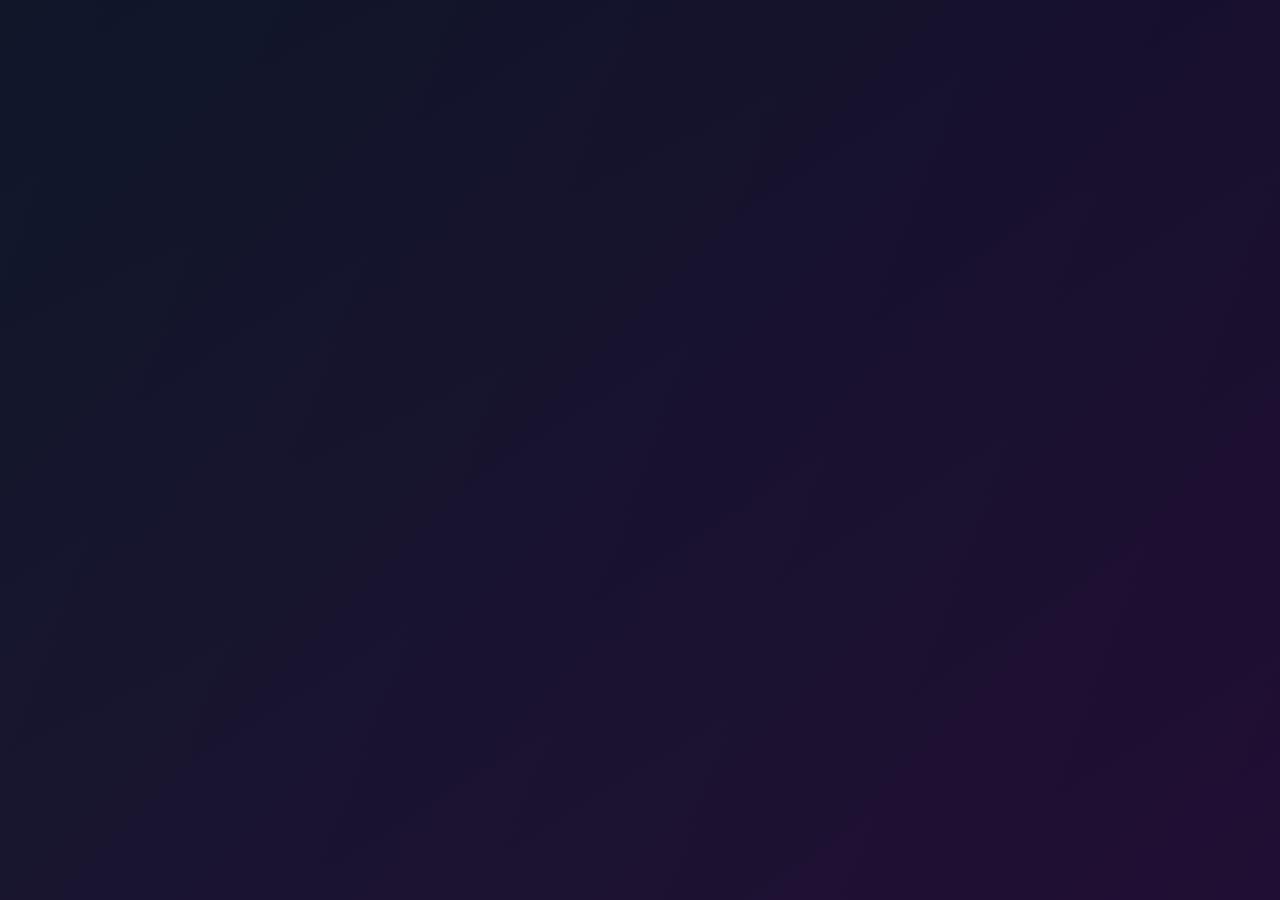
==== index.html @ a4905818 "Initial commit: Discord Wenz web project" ====
<!DOCTYPE html>
<html lang="vi">
<head>
    <meta charset="UTF-8">
    <meta name="viewport" content="width=device-width, initial-scale=1.0">
    <meta name="theme-color" content="#0f172a">
    <title>discord</title>
    <link rel="stylesheet" href="style.css">
</head>
<body>
    <!-- Galaxy Background Particles -->
    <div class="particles">
        <div class="particle particle-1"></div>
        <div class="particle particle-2"></div>
        <div class="particle particle-3"></div>
        <div class="particle particle-4"></div>
        <div class="particle particle-5"></div>
        <div class="particle particle-6"></div>
        <div class="particle particle-7"></div>
        <div class="particle particle-8"></div>
        <div class="particle particle-9"></div>
        <div class="particle particle-10"></div>
        <div class="particle particle-11"></div>
        <div class="particle particle-12"></div>
        <div class="particle particle-13"></div>
        <div class="particle particle-14"></div>
        <div class="particle particle-15"></div>
        <div class="particle particle-16"></div>
        <div class="particle particle-17"></div>
        <div class="particle particle-18"></div>
        <div class="particle particle-19"></div>
        <div class="particle particle-20"></div>
        <div class="particle particle-21"></div>
        <div class="particle particle-22"></div>
        <div class="particle particle-23"></div>
        <div class="particle particle-24"></div>
        <div class="particle particle-25"></div>
        <div class="particle particle-26"></div>
        <div class="particle particle-27"></div>
        <div class="particle particle-28"></div>
        <div class="particle particle-29"></div>
        <div class="particle particle-30"></div>
        <div class="particle particle-31"></div>
        <div class="particle particle-32"></div>
        <div class="particle particle-33"></div>
        <div class="particle particle-34"></div>
        <div class="particle particle-35"></div>
        <div class="particle particle-36"></div>
        <div class="particle particle-37"></div>
        <div class="particle particle-38"></div>
    </div>
</body>
</html>
---- style.css ----
@import url('https://fonts.googleapis.com/css2?family=Poppins:wght@300;400;500;600;700;800&display=swap');

*{
    margin:0;
    padding:0;
    box-sizing:border-box;
    font-family:'Poppins',sans-serif;
}

body{
    min-height:100vh;
    padding:40px 20px;
    background:
    linear-gradient(135deg, rgba(15,23,42,.95) 0%, rgba(30,10,50,.95) 100%),
    linear-gradient(rgba(0, 0, 0, 0.903),rgba(0,0,0,.65));
    background-size:cover;
    background-position:center;
    background-attachment:fixed;
    color:white;
    overflow-x:hidden;
}

.header-section{
    text-align:center;
    margin-bottom:50px;
    animation:fadeInDown 0.8s ease-out;
    position:relative;
    z-index:10;
}

.avatar-container{
    display:flex;
    justify-content:center;
    margin-bottom:30px;
    animation:float 3s ease-in-out infinite;
}

.server-avatar{
    width:150px;
    height:150px;
    border-radius:50%;
    border:4px solid #00eaff;
    box-shadow:
    0 0 30px rgba(0,234,255,.5),
    0 0 60px rgba(75,142,255,.3),
    inset 0 0 20px rgba(0,255,255,.1);
    object-fit:cover;
    animation:glow 3s ease-in-out infinite;
    transition:all 0.3s ease;
}
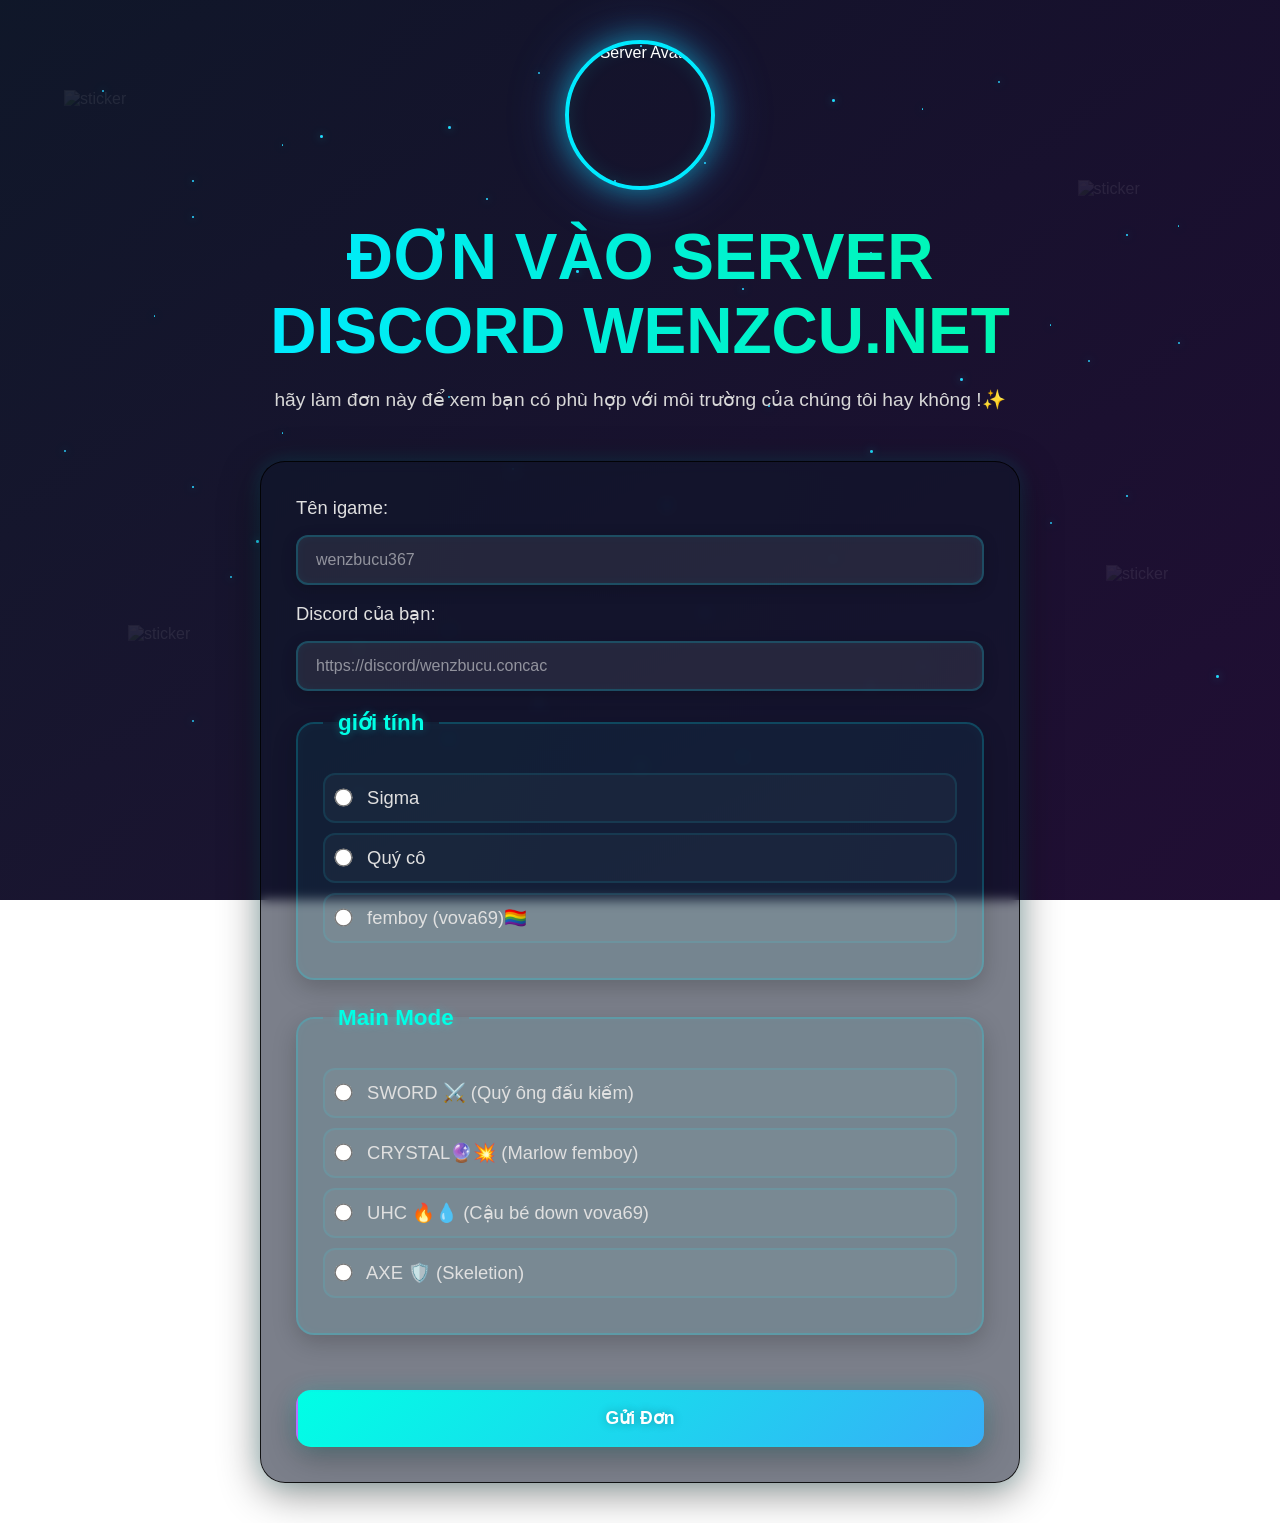
==== commit fd18e6b7: "Complete: Add full HTML form and comprehensive CSS styles" ====
--- a/index.html
+++ b/index.html
@@ -48,6 +48,112 @@
         <div class="particle particle-36"></div>
         <div class="particle particle-37"></div>
         <div class="particle particle-38"></div>
+        <div class="particle particle-39"></div>
+        <div class="particle particle-40"></div>
+        <div class="particle particle-41"></div>
+        <div class="particle particle-42"></div>
+        <div class="particle particle-43"></div>
+        <div class="particle particle-44"></div>
+        <div class="particle particle-45"></div>
+        <div class="particle particle-46"></div>
+        <div class="particle particle-47"></div>
+        <div class="particle particle-48"></div>
+        <div class="particle particle-49"></div>
+        <div class="particle particle-50"></div>
     </div>
+    
+    <!-- Decorative Stickers -->
+    <div class="sticker sticker-1">
+        <img src="asset/teto.png" alt="sticker">
+    </div>
+    <div class="sticker sticker-2">
+        <img src="asset/teto.png" alt="sticker">
+    </div>
+    <div class="sticker sticker-3">
+        <img src="asset/teto.png" alt="sticker">
+    </div>
+    <div class="sticker sticker-4">
+        <img src="asset/teto.png" alt="sticker">
+    </div>
+    <div class="sticker sticker-5">
+        <img src="asset/teto.png" alt="sticker">
+    </div>
+    
+    <main role="main">
+    <div class="header-section">
+        <div class="avatar-container">
+            <img src="asset/teto.png" alt="Server Avatar" class="server-avatar">
+        </div>
+        <h1>ĐƠN VÀO SERVER DISCORD WENZCU.NET</h1>
+        <p class="subtitle">hãy làm đơn này để xem bạn có phù hợp với môi trường của chúng tôi hay không !✨</p>
+    </div>
+    <form>
+            <label for="name">Tên igame:</label>
+        <input type="text" required autocomplete="name" placeholder="wenzbucu367" id="name" name="name">
+        
+        <label for="discord">Discord của bạn:</label>
+        <input type="url" autocomplete="url" placeholder="https://discord/wenzbucu.concac" id="discord" name="discord">
+        
+        <fieldset>
+            <legend>giới tính</legend>
+            <div class="radio-group">
+                <label for="men">
+                    <input type="radio" name="gender" value="men" id="men">
+                    Sigma
+                </label>
+                <label for="women">
+                    <input type="radio" name="gender" value="women" id="women">
+                    Quý cô
+                </label>
+                <label for="other">
+                    <input type="radio" name="gender" value="other" id="other">
+                    femboy (vova69)🏳️‍🌈  
+                </label>
+            </div>
+        </fieldset>
+        
+        <fieldset>
+            <legend>Main Mode</legend>
+            <div class="radio-group">
+                <label for="sword">
+                    <input type="radio" name="mode" value="sword" id="sword">
+                    SWORD ⚔️ (Quý ông đấu kiếm)
+                </label>
+                <label for="crystal">
+                    <input type="radio" name="mode" value="crystal" id="crystal">
+                    CRYSTAL🔮💥 (Marlow femboy)
+                </label>
+                <label for="uhc">
+                    <input type="radio" name="mode" value="uhc" id="uhc">
+                    UHC 🔥💧 (Cậu bé down vova69)
+                </label>
+                <label for="axe">
+                    <input type="radio" name="mode" value="axe" id="axe">
+                    AXE 🛡️ (Skeletion)
+                </label>
+            </div>
+        </fieldset>
+        
+        <button type="submit">Gửi Đơn</button>
+    </form>
+
+
+    
+    
+</main>
+<script>
+// Chặn phím tắt F12, Ctrl+Shift+I, Ctrl+U, Ctrl+S, Ctrl+C, Ctrl+P
+document.onkeydown = function(e) {
+  if (e.keyCode == 123) { // F12
+    return false;
+  }
+  if (e.ctrlKey && e.shiftKey && (e.keyCode == 73 || e.keyCode == 74)) { // Ctrl+Shift+I/J
+    return false;
+  }
+  if (e.ctrlKey && (e.keyCode == 85 || e.keyCode == 83 || e.keyCode == 67 || e.keyCode == 80)) {
+    return false;
+  }
+};
+</script>
 </body>
 </html>
--- a/style.css
+++ b/style.css
@@ -48,3 +48,1031 @@
     animation:glow 3s ease-in-out infinite;
     transition:all 0.3s ease;
 }
+
+.server-avatar:hover{
+    width:170px;
+    height:170px;
+    border:5px solid #00ff88;
+    box-shadow:
+    0 0 40px rgba(0,234,255,.7),
+    0 0 80px rgba(187,109,255,.5),
+    inset 0 0 30px rgba(0,255,255,.2);
+    transform:scale(1.05);
+}
+
+.container{
+    max-width:1000px;
+    margin:auto;
+}
+
+form{
+    background:rgba(15,23,42,.75);
+    border:2px solid rgba(0, 234, 255, 0.3);
+    backdrop-filter:blur(12px);
+    border-radius:25px;
+    padding:40px;
+    max-width:760px;
+    margin:0 auto;
+    box-shadow:
+    0 20px 60px rgba(0,0,0,.6),
+    0 0 40px rgba(0,255,255,.15),
+    inset 0 0 20px rgba(0,255,255,.05);
+    animation:fadeInUp 0.8s ease-out;
+    position:relative;
+    z-index:10;
+}
+
+.header-section{
+    text-align:center;
+    margin:0 auto 50px;
+    max-width:760px;
+}
+
+h1{
+    text-align:center;
+    font-size:4rem;
+    font-weight:900;
+    margin-bottom:20px;
+
+    background:
+    linear-gradient(
+        90deg,
+        #00eaff,
+        #00ff88,
+        #00eaff
+    );
+
+    background-size:300%;
+
+    -webkit-background-clip:text;
+    -webkit-text-fill-color:transparent;
+
+    animation:shine 5s linear infinite;
+}
+
+.subtitle{
+    text-align:center;
+    font-size:1.2rem;
+    margin-bottom:40px;
+    color:#d7d7d7;
+}
+
+.subtitle{
+    text-align:center;
+    font-size:1.2rem;
+    margin-bottom:40px;
+    color:#d7d7d7;
+}
+
+form{
+    background:rgba(15,23,42,.55);
+    border:1px solid rgba(0, 0, 0, 0.864);
+
+    /* Giảm blur */
+    backdrop-filter:blur(6px);
+
+    border-radius:25px;
+    padding:35px;
+    max-width:760px;
+    margin:0 auto;
+
+    box-shadow:
+    0 10px 40px rgba(0,0,0,.45),
+    0 0 20px rgba(0,255,255,.15);
+}
+
+label{
+    font-size:1.15rem;
+    font-weight:500;
+    display:block;
+    margin-bottom:8px;
+    color:#e0e0e0;
+}
+
+input[type=text]{
+    width:100%;
+    padding:14px 18px;
+    margin-top:8px;
+    margin-bottom:18px;
+    border:2px solid rgba(0,234,255,.2);
+    border-radius:12px;
+    background:rgba(255,255,255,.08);
+    color:white;
+    font-size:1rem;
+    outline:none;
+    transition:all 0.3s ease;
+    box-shadow:
+    0 4px 15px rgba(0,0,0,.2),
+    inset 0 0 10px rgba(0,255,255,.05);
+}
+
+input[type=text]::placeholder{
+    color:rgba(255,255,255,.5);
+}
+
+input[type=text]:focus{
+    background:rgba(0, 234, 255, 0.1);
+    border:2px solid rgba(0,234,255,.6);
+    box-shadow:
+    0 0 20px rgba(0,234,255,.3),
+    0 4px 15px rgba(0,0,0,.3),
+    inset 0 0 15px rgba(0,255,255,.1);
+    transform:translateY(-2px);
+}
+
+input[type=url]{
+    width:100%;
+    padding:14px 18px;
+    margin-top:8px;
+    margin-bottom:18px;
+    border:2px solid rgba(0,234,255,.2);
+    border-radius:12px;
+    background:rgba(255,255,255,.08);
+    color:white;
+    font-size:1rem;
+    outline:none;
+    transition:all 0.3s ease;
+    box-shadow:
+    0 4px 15px rgba(0,0,0,.2),
+    inset 0 0 10px rgba(0,255,255,.05);
+}
+
+input[type=url]::placeholder{
+    color:rgba(255,255,255,.5);
+}
+
+input[type=url]:focus{
+    background:rgba(0, 234, 255, 0.1);
+    border:2px solid rgba(0,234,255,.6);
+    box-shadow:
+    0 0 20px rgba(0,234,255,.3),
+    0 4px 15px rgba(0,0,0,.3),
+    inset 0 0 15px rgba(0,255,255,.1);
+    transform:translateY(-2px);
+}
+
+fieldset{
+    background:rgba(0,234,255,.05);
+    border:2px solid rgba(0,234,255,.2);
+    border-radius:18px;
+    padding:25px;
+    margin-bottom:25px;
+    transition:all 0.3s ease;
+    box-shadow:
+    0 8px 25px rgba(0,0,0,.2),
+    inset 0 0 15px rgba(0,255,255,.03);
+}
+
+fieldset:hover{
+    transform:translateY(-5px);
+    border-color:rgba(0,234,255,.4);
+    box-shadow:
+    0 15px 35px rgba(0,255,255,.2),
+    0 0 25px rgba(75,142,255,.15),
+    inset 0 0 20px rgba(0,255,255,.08);
+}
+
+legend{
+    font-size:1.4rem;
+    font-weight:700;
+    color:#00ffe5;
+    padding:0 15px;
+    text-shadow:0 0 10px rgba(0,255,255,.3);
+}
+
+.radio-group{
+    margin-top:12px;
+}
+
+.radio-group label{
+    display:block;
+    padding:14px 16px;
+    margin:12px 0;
+    border-radius:12px;
+    cursor:pointer;
+    transition:all 0.3s ease;
+    background:rgba(255,255,255,.03);
+    border:2px solid rgba(0,234,255,.1);
+    font-weight:500;
+}
+
+.radio-group label:hover{
+    background:rgba(0,234,255,.1);
+    border-color:rgba(0,234,255,.3);
+    transform:translateX(8px);
+    box-shadow:0 0 15px rgba(0,234,255,.2);
+}
+
+.radio-group label{
+    display:block;
+    padding:12px;
+    margin:10px 0;
+    border-radius:12px;
+    cursor:pointer;
+    transition:.25s;
+}
+
+.radio-group label:hover{
+    background:rgba(255,255,255,.08);
+    transform:translateX(6px);
+}
+
+input[type=radio]{
+    transform:scale(1.4);
+    margin-right:12px;
+    cursor:pointer;
+    accent-color:#00ffe5;
+}
+
+button{
+    width:100%;
+    margin-top:30px;
+    padding:16px;
+    border:2px solid transparent;
+    border-radius:15px;
+    background:linear-gradient(135deg, #00ffe5, #4f8cff, #bb6dff);
+    background-size:300%;
+    color:white;
+    font-size:1.1rem;
+    font-weight:700;
+    cursor:pointer;
+    transition:all 0.3s ease;
+    box-shadow:
+    0 10px 30px rgba(0,0,0,.3),
+    0 0 20px rgba(0,255,255,.2);
+    text-shadow:0 0 10px rgba(0,0,0,.3);
+}
+
+button:hover{
+    transform:translateY(-4px);
+    box-shadow:
+    0 15px 40px rgba(0,0,0,.4),
+    0 0 35px rgba(0,255,255,.4),
+    0 0 20px rgba(75,142,255,.3);
+    background-size:300%;
+}
+
+button:active{
+    transform:translateY(-1px);
+}
+
+@keyframes fadeInDown{
+    from{
+        opacity:0;
+        transform:translateY(-30px);
+    }
+    to{
+        opacity:1;
+        transform:translateY(0);
+    }
+}
+
+@keyframes fadeInUp{
+    from{
+        opacity:0;
+        transform:translateY(30px);
+    }
+    to{
+        opacity:1;
+        transform:translateY(0);
+    }
+}
+
+@keyframes float{
+    0%, 100%{
+        transform:translateY(0px);
+    }
+    50%{
+        transform:translateY(-20px);
+    }
+}
+
+@keyframes glow{
+    0%, 100%{
+        box-shadow:
+        0 0 20px rgba(0,255,255,.4),
+        0 0 40px rgba(75,142,255,.3),
+        inset 0 0 20px rgba(0,255,255,.1);
+    }
+    50%{
+        box-shadow:
+        0 0 30px rgba(0,255,255,.6),
+        0 0 60px rgba(187,109,255,.4),
+        inset 0 0 30px rgba(0,255,255,.2);
+    }
+}
+
+@keyframes shine{
+    0%{background-position:0%}
+    100%{background-position:300%}
+}
+
+@keyframes stickerFloat1{
+    0%, 100%{
+        transform:translate(0, 0) rotate(0deg);
+    }
+    25%{
+        transform:translate(20px, -20px) rotate(10deg);
+    }
+    50%{
+        transform:translate(-10px, 20px) rotate(-5deg);
+    }
+    75%{
+        transform:translate(15px, -10px) rotate(8deg);
+    }
+}
+
+@keyframes stickerFloat2{
+    0%, 100%{
+        transform:translate(0, 0) rotate(0deg);
+    }
+    25%{
+        transform:translate(-15px, 25px) rotate(-12deg);
+    }
+    50%{
+        transform:translate(20px, -15px) rotate(8deg);
+    }
+    75%{
+        transform:translate(-10px, -20px) rotate(-8deg);
+    }
+}
+
+@keyframes stickerFloat3{
+    0%, 100%{
+        transform:translate(0, 0) rotate(0deg);
+    }
+    25%{
+        transform:translate(25px, 10px) rotate(15deg);
+    }
+    50%{
+        transform:translate(-20px, -25px) rotate(-10deg);
+    }
+    75%{
+        transform:translate(10px, 20px) rotate(12deg);
+    }
+}
+
+.sticker{
+    position:fixed;
+    width:120px;
+    height:120px;
+    opacity:0.08;
+    pointer-events:none;
+    z-index:2;
+}
+
+.sticker img{
+    width:100%;
+    height:100%;
+    object-fit:contain;
+    filter:drop-shadow(0 0 10px rgba(0,255,255,.2));
+}
+
+.sticker-1{
+    top:10%;
+    left:5%;
+    animation:stickerFloat1 8s ease-in-out infinite;
+}
+
+.sticker-2{
+    top:20%;
+    right:8%;
+    animation:stickerFloat2 10s ease-in-out infinite;
+    width:100px;
+    height:100px;
+}
+
+.sticker-3{
+    bottom:15%;
+    left:10%;
+    animation:stickerFloat3 12s ease-in-out infinite;
+    width:140px;
+    height:140px;
+}
+
+.sticker-4{
+    bottom:25%;
+    right:5%;
+    animation:stickerFloat1 11s ease-in-out infinite;
+    width:110px;
+    height:110px;
+}
+
+.sticker-5{
+    top:50%;
+    left:-5%;
+    animation:stickerFloat2 9s ease-in-out infinite;
+    width:130px;
+    height:130px;
+}
+
+@media(max-width:768px){
+    body{
+        padding:15px 10px;
+    }
+
+    h1{
+        font-size:2.4rem;
+        line-height:1.1;
+    }
+
+    .subtitle{
+        font-size:1rem;
+        margin-bottom:30px;
+    }
+
+    .server-avatar{
+        width:120px;
+        height:120px;
+    }
+
+    form{
+        padding:25px 18px;
+    }
+
+    fieldset{
+        padding:18px;
+    }
+
+    label{
+        font-size:1rem;
+    }
+
+    input[type=text]{
+        font-size:16px;
+        padding:12px 14px;
+    }
+
+    input[type=url]{
+        font-size:16px;
+        padding:12px 14px;
+    }
+
+    button{
+        font-size:1rem;
+        padding:14px;
+    }
+
+    .sticker{
+        opacity:0.04;
+        width:80px;
+        height:80px;
+    }
+}
+
+@media(max-width:500px){
+    h1{
+        font-size:1.9rem;
+    }
+
+    .subtitle{
+        font-size:0.95rem;
+    }
+
+    .server-avatar{
+        width:100px;
+        height:100px;
+    }
+
+    form{
+        padding:20px 14px;
+        border-radius:22px;
+    }
+
+    fieldset{
+        padding:14px;
+    }
+
+    .radio-group label{
+        padding:12px 14px;
+        margin:8px 0;
+        font-size:0.95rem;
+    }
+
+    button{
+        font-size:0.95rem;
+        padding:14px 12px;
+    }
+
+    .sticker{
+        display:none;
+    }
+
+    body{
+        background-attachment:scroll;
+    }
+}
+
+/* Galaxy Particles */
+@keyframes particle-float1{
+    0%{
+        transform: translate(0, 0) scale(1);
+        opacity: 0.8;
+    }
+    50%{
+        opacity: 0.3;
+    }
+    100%{
+        transform: translate(-20px, -30px) scale(1.2);
+        opacity: 0.8;
+    }
+}
+
+@keyframes particle-float2{
+    0%{
+        transform: translate(0, 0) scale(0.8);
+        opacity: 0.6;
+    }
+    50%{
+        opacity: 0.2;
+    }
+    100%{
+        transform: translate(30px, -40px) scale(1);
+        opacity: 0.6;
+    }
+}
+
+@keyframes particle-float3{
+    0%{
+        transform: translate(0, 0) scale(1.1);
+        opacity: 0.7;
+    }
+    50%{
+        opacity: 0.4;
+    }
+    100%{
+        transform: translate(-35px, 25px) scale(0.9);
+        opacity: 0.7;
+    }
+}
+
+@keyframes particle-float4{
+    0%{
+        transform: translate(0, 0) scale(1);
+        opacity: 0.5;
+    }
+    50%{
+        opacity: 0.8;
+    }
+    100%{
+        transform: translate(15px, 35px) scale(1.3);
+        opacity: 0.5;
+    }
+}
+
+@keyframes particle-float5{
+    0%{
+        transform: translate(0, 0) scale(0.9);
+        opacity: 0.6;
+    }
+    50%{
+        opacity: 0.3;
+    }
+    100%{
+        transform: translate(-30px, -20px) scale(1.1);
+        opacity: 0.6;
+    }
+}
+
+@keyframes particle-float6{
+    0%{
+        transform: translate(0, 0) scale(1.2);
+        opacity: 0.7;
+    }
+    50%{
+        opacity: 0.4;
+    }
+    100%{
+        transform: translate(25px, 15px) scale(0.8);
+        opacity: 0.7;
+    }
+}
+
+@keyframes particle-twinkle{
+    0%, 100%{
+        opacity: 0.3;
+    }
+    50%{
+        opacity: 0.9;
+    }
+}
+
+.particles{
+    position: fixed;
+    top: 0;
+    left: 0;
+    width: 100%;
+    height: 100%;
+    z-index: 0;
+    pointer-events: none;
+    overflow: hidden;
+}
+
+.particle{
+    position: absolute;
+    width: 2px;
+    height: 2px;
+    background: radial-gradient(circle, #00ffe5, #4f8cff);
+    border-radius: 50%;
+    box-shadow: 0 0 8px rgba(0, 255, 255, 0.5);
+}
+
+.particle-1{
+    top: 10%;
+    left: 8%;
+    width: 2px;
+    height: 2px;
+    animation: particle-float1 12s ease-in-out infinite;
+}
+
+.particle-2{
+    top: 20%;
+    left: 15%;
+    width: 1.5px;
+    height: 1.5px;
+    animation: particle-float2 15s ease-in-out infinite 1s;
+}
+
+.particle-3{
+    top: 15%;
+    left: 25%;
+    width: 2.5px;
+    height: 2.5px;
+    animation: particle-float3 18s ease-in-out infinite 0.5s;
+}
+
+.particle-4{
+    top: 35%;
+    left: 12%;
+    width: 1.5px;
+    height: 1.5px;
+    animation: particle-float1 14s ease-in-out infinite 2s;
+}
+
+.particle-5{
+    top: 40%;
+    left: 85%;
+    width: 2px;
+    height: 2px;
+    animation: particle-float2 16s ease-in-out infinite 1.5s;
+}
+
+.particle-6{
+    top: 25%;
+    left: 92%;
+    width: 1.5px;
+    height: 1.5px;
+    animation: particle-float3 13s ease-in-out infinite 0.8s;
+}
+
+.particle-7{
+    top: 50%;
+    left: 5%;
+    width: 2px;
+    height: 2px;
+    animation: particle-float1 17s ease-in-out infinite 1.2s;
+}
+
+.particle-8{
+    top: 60%;
+    left: 20%;
+    width: 2.5px;
+    height: 2.5px;
+    animation: particle-float2 19s ease-in-out infinite 0.3s;
+}
+
+.particle-9{
+    top: 55%;
+    left: 88%;
+    width: 1.5px;
+    height: 1.5px;
+    animation: particle-float3 15s ease-in-out infinite 2.1s;
+}
+
+.particle-10{
+    top: 70%;
+    left: 35%;
+    width: 2px;
+    height: 2px;
+    animation: particle-float1 16s ease-in-out infinite 0.7s;
+}
+
+.particle-11{
+    top: 5%;
+    left: 50%;
+    width: 1.5px;
+    height: 1.5px;
+    animation: particle-float2 14s ease-in-out infinite 2.2s;
+}
+
+.particle-12{
+    top: 30%;
+    left: 45%;
+    width: 2.5px;
+    height: 2.5px;
+    animation: particle-float3 17s ease-in-out infinite 1.5s;
+}
+
+.particle-13{
+    top: 65%;
+    left: 75%;
+    width: 2px;
+    height: 2px;
+    animation: particle-float1 15s ease-in-out infinite 0.9s;
+}
+
+.particle-14{
+    top: 45%;
+    left: 60%;
+    width: 1.5px;
+    height: 1.5px;
+    animation: particle-float2 18s ease-in-out infinite 1.8s;
+}
+
+.particle-15{
+    top: 80%;
+    left: 15%;
+    width: 2px;
+    height: 2px;
+    animation: particle-float3 16s ease-in-out infinite 0.4s;
+}
+
+.particle-16{
+    top: 75%;
+    left: 95%;
+    width: 2.5px;
+    height: 2.5px;
+    animation: particle-float1 19s ease-in-out infinite 1.1s;
+}
+
+.particle-17{
+    top: 12%;
+    left: 72%;
+    width: 1.5px;
+    height: 1.5px;
+    animation: particle-float2 17s ease-in-out infinite 0.6s;
+}
+
+.particle-18{
+    top: 85%;
+    left: 50%;
+    width: 2px;
+    height: 2px;
+    animation: particle-float3 14s ease-in-out infinite 1.3s;
+}
+
+.particle-19{
+    top: 22%;
+    left: 38%;
+    width: 1.5px;
+    height: 1.5px;
+    animation: particle-float1 16s ease-in-out infinite 1.9s;
+}
+
+.particle-20{
+    top: 68%;
+    left: 55%;
+    width: 2px;
+    height: 2px;
+    animation: particle-float2 15s ease-in-out infinite 0.2s;
+}
+
+.particle-21{
+    top: 18%;
+    left: 55%;
+    width: 1.5px;
+    height: 1.5px;
+    animation: particle-float4 14s ease-in-out infinite 1.5s;
+}
+
+.particle-22{
+    top: 42%;
+    left: 75%;
+    width: 2.5px;
+    height: 2.5px;
+    animation: particle-float5 16s ease-in-out infinite 0.7s;
+}
+
+.particle-23{
+    top: 72%;
+    left: 28%;
+    width: 1.5px;
+    height: 1.5px;
+    animation: particle-float6 15s ease-in-out infinite 2.3s;
+}
+
+.particle-24{
+    top: 8%;
+    left: 42%;
+    width: 2px;
+    height: 2px;
+    animation: particle-float4 18s ease-in-out infinite 0.5s;
+}
+
+.particle-25{
+    top: 52%;
+    left: 40%;
+    width: 1.5px;
+    height: 1.5px;
+    animation: particle-float5 16s ease-in-out infinite 1.8s;
+}
+
+.particle-26{
+    top: 62%;
+    left: 65%;
+    width: 2px;
+    height: 2px;
+    animation: particle-float6 19s ease-in-out infinite 1.1s;
+}
+
+.particle-27{
+    top: 28%;
+    left: 68%;
+    width: 1.5px;
+    height: 1.5px;
+    animation: particle-float4 17s ease-in-out infinite 0.9s;
+}
+
+.particle-28{
+    top: 78%;
+    left: 42%;
+    width: 2.5px;
+    height: 2.5px;
+    animation: particle-float5 15s ease-in-out infinite 2.1s;
+}
+
+.particle-29{
+    top: 16%;
+    left: 22%;
+    width: 1.5px;
+    height: 1.5px;
+    animation: particle-float6 16s ease-in-out infinite 1.3s;
+}
+
+.particle-30{
+    top: 58%;
+    left: 82%;
+    width: 2px;
+    height: 2px;
+    animation: particle-float4 18s ease-in-out infinite 0.4s;
+}
+
+.particle-31{
+    top: 32%;
+    left: 58%;
+    width: 1.5px;
+    height: 1.5px;
+    animation: particle-float5 14s ease-in-out infinite 1.6s;
+}
+
+.particle-32{
+    top: 64%;
+    left: 18%;
+    width: 2px;
+    height: 2px;
+    animation: particle-float6 17s ease-in-out infinite 0.8s;
+}
+
+.particle-33{
+    top: 11%;
+    left: 65%;
+    width: 2.5px;
+    height: 2.5px;
+    animation: particle-float4 16s ease-in-out infinite 2.2s;
+}
+
+.particle-34{
+    top: 48%;
+    left: 22%;
+    width: 1.5px;
+    height: 1.5px;
+    animation: particle-float5 19s ease-in-out infinite 1.2s;
+}
+
+.particle-35{
+    top: 74%;
+    left: 72%;
+    width: 2px;
+    height: 2px;
+    animation: particle-float6 15s ease-in-out infinite 2.4s;
+}
+
+.particle-36{
+    top: 24%;
+    left: 15%;
+    width: 1.5px;
+    height: 1.5px;
+    animation: particle-float4 17s ease-in-out infinite 1.0s;
+}
+
+.particle-37{
+    top: 56%;
+    left: 52%;
+    width: 2.5px;
+    height: 2.5px;
+    animation: particle-float5 18s ease-in-out infinite 0.3s;
+}
+
+.particle-38{
+    top: 36%;
+    left: 82%;
+    width: 1.5px;
+    height: 1.5px;
+    animation: particle-float6 16s ease-in-out infinite 1.7s;
+}
+
+.particle-39{
+    top: 82%;
+    left: 35%;
+    width: 2px;
+    height: 2px;
+    animation: particle-float4 14s ease-in-out infinite 0.6s;
+}
+
+.particle-40{
+    top: 20%;
+    left: 48%;
+    width: 1.5px;
+    height: 1.5px;
+    animation: particle-float5 17s ease-in-out infinite 2.0s;
+}
+
+.particle-41{
+    top: 44%;
+    left: 35%;
+    width: 2px;
+    height: 2px;
+    animation: particle-float6 15s ease-in-out infinite 0.9s;
+}
+
+.particle-42{
+    top: 76%;
+    left: 68%;
+    width: 1.5px;
+    height: 1.5px;
+    animation: particle-float4 18s ease-in-out infinite 1.4s;
+}
+
+.particle-43{
+    top: 14%;
+    left: 35%;
+    width: 2.5px;
+    height: 2.5px;
+    animation: particle-float5 16s ease-in-out infinite 0.5s;
+}
+
+.particle-44{
+    top: 54%;
+    left: 15%;
+    width: 1.5px;
+    height: 1.5px;
+    animation: particle-float6 19s ease-in-out infinite 2.3s;
+}
+
+.particle-45{
+    top: 38%;
+    left: 92%;
+    width: 2px;
+    height: 2px;
+    animation: particle-float4 17s ease-in-out infinite 0.7s;
+}
+
+.particle-46{
+    top: 88%;
+    left: 28%;
+    width: 1.5px;
+    height: 1.5px;
+    animation: particle-float5 15s ease-in-out infinite 1.9s;
+}
+
+.particle-47{
+    top: 9%;
+    left: 78%;
+    width: 2px;
+    height: 2px;
+    animation: particle-float6 16s ease-in-out infinite 1.2s;
+}
+
+.particle-48{
+    top: 50%;
+    left: 68%;
+    width: 2.5px;
+    height: 2.5px;
+    animation: particle-float4 18s ease-in-out infinite 0.8s;
+}
+
+.particle-49{
+    top: 26%;
+    left: 88%;
+    width: 1.5px;
+    height: 1.5px;
+    animation: particle-float5 14s ease-in-out infinite 1.1s;
+}
+
+.particle-50{
+    top: 84%;
+    left: 58%;
+    width: 2px;
+    height: 2px;
+    animation: particle-float6 17s ease-in-out infinite 2.5s;
+}
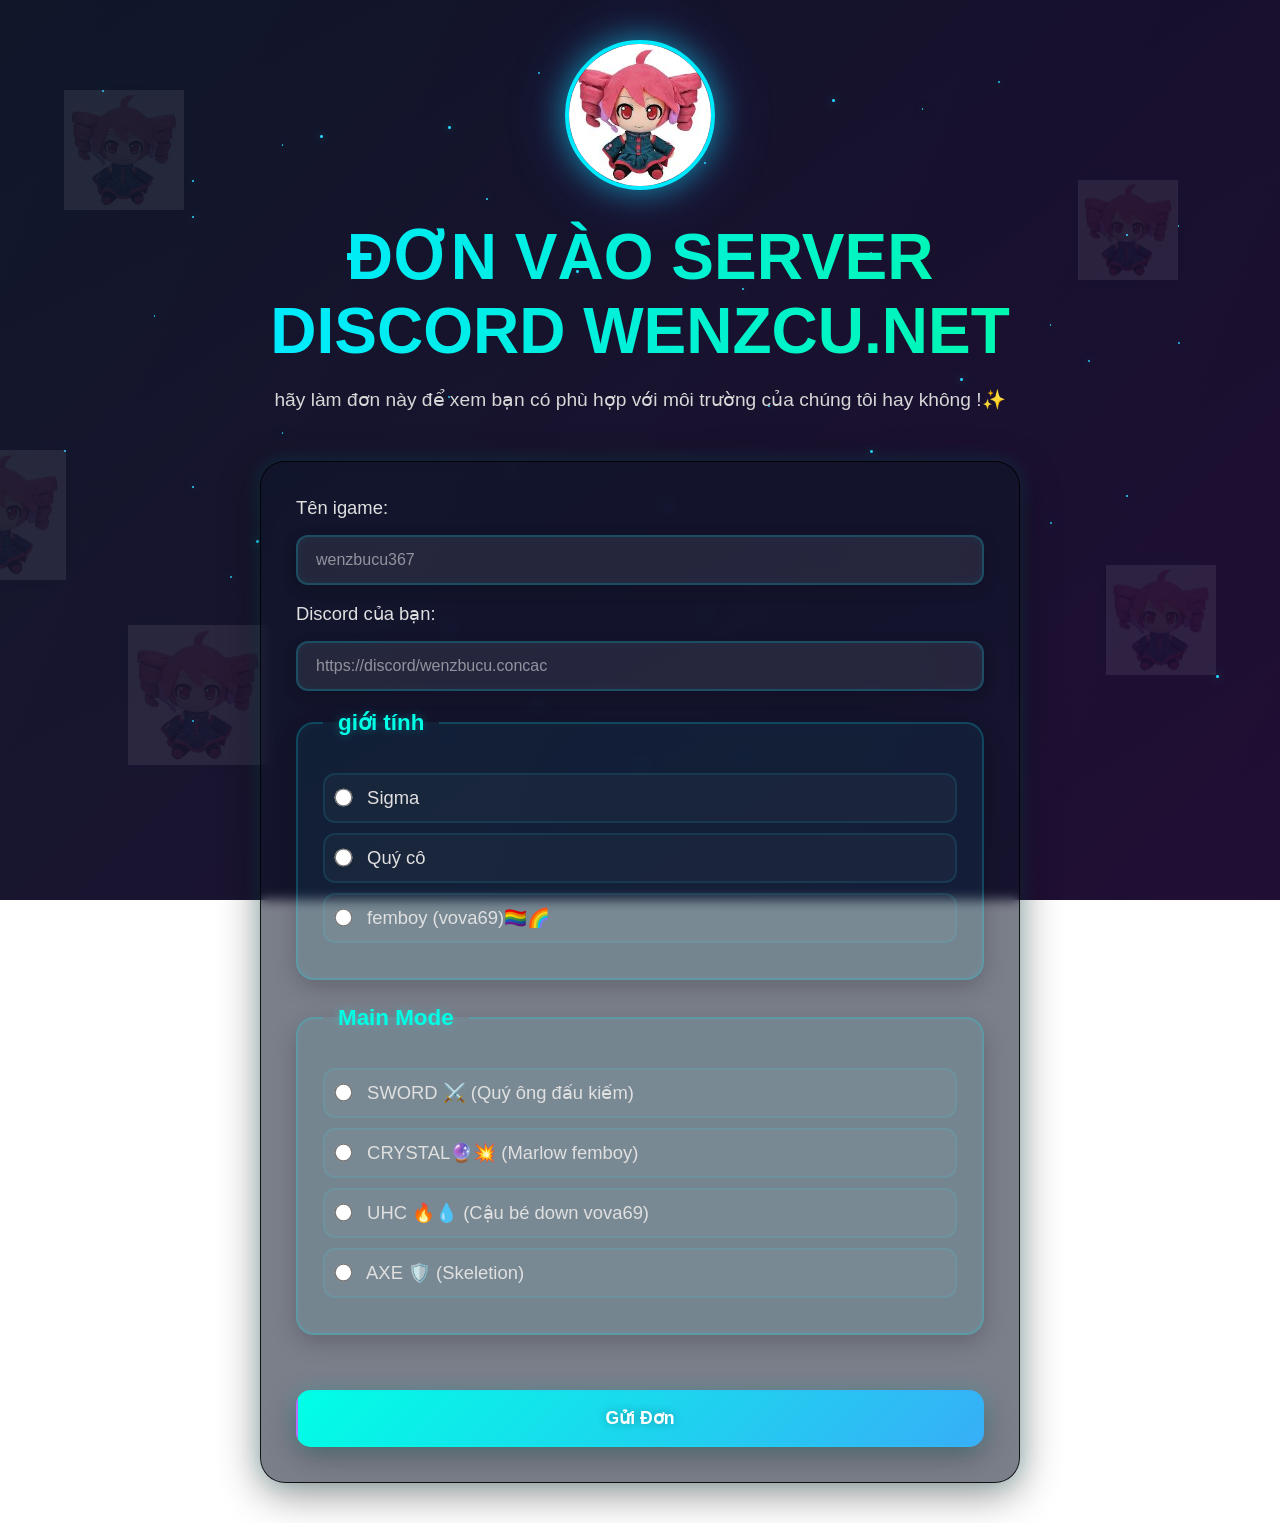
==== commit 4a90b4f4: "Update index.html" ====
--- a/index.html
+++ b/index.html
@@ -107,7 +107,7 @@
                 </label>
                 <label for="other">
                     <input type="radio" name="gender" value="other" id="other">
-                    femboy (vova69)🏳️‍🌈  
+                    femboy (vova69)🏳️‍🌈🌈  
                 </label>
             </div>
         </fieldset>
